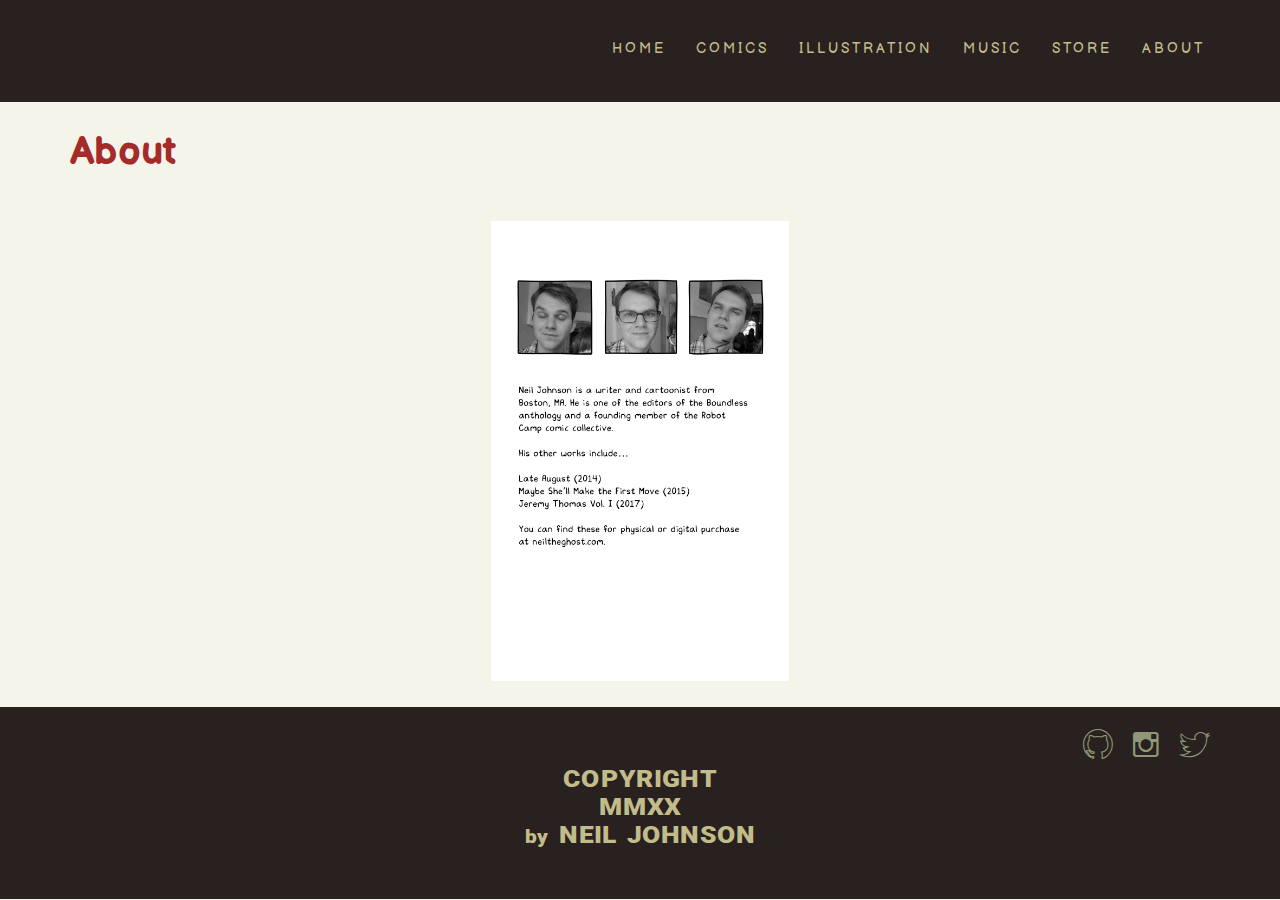
==== about/index.html @ 248c748d "linked all html documents. made simple landing pages. working on comics page layout" ====
<!DOCTYPE html>
<!-- encompasses all that is html. en for english -->
<html lang="en">
    <!-- this defines the tab title and all css docs -->
    <head>
        <!-- vendor sytlesheets to normalize and stick to grid conventions -->
        <link rel="stylesheet" type="text/css" href="../vendors/css/normalize.css">
        <link rel="stylesheet" type="text/css" href="../vendors/css/Grid.css">
        <!-- my very own stylesheet -->
        <link rel="stylesheet" type="text/css" href="../resources/css/style.css">
        <!-- ion icons css file that allows for the i class icons to be used -->
        <link rel="stylesheet" type="text/css" href="../vendors/css/ionicons.min.css">
        <!-- google font. I can change this down the road -->
        <link href="https://fonts.googleapis.com/css2?family=Balsamiq+Sans:ital@0;1&display=swap" rel="stylesheet">
        <link href="https://fonts.googleapis.com/css2?family=Roboto:wght@500;900&display=swap" rel="stylesheet">
        <title>neil.the.ghost</title>
    </head>
    <!-- the stuff at the top. -->
    <!-- body of the website. this is the contents of the website -->
    <body>
        <div class="header">
            <nav class="row">
                <!-- <img id="header-logo" src="resources/img/home.png" alt="home-logo"> -->
                <ul class="main-nav">
                    <li><a id="Nav-Home" href="../index.html">Home</a></li>
                    <li><a id="Nav-Comics" href="../comics/">Comics</a></li>
                    <li><a id="Nav-Illustration" href="../illustration/">Illustration</a></li>
                    <li><a id="Nav-Music" href="../music/">Music</a></li>
                    <li><a id="Nav-Store" href="https://gumroad.com/neiltheghost">Store</a></li>
                    <li><a id="Nav-About" href="../about/">About</a></li>
                </ul>
            </nav>
        </div>
        <section class="title-section row">
            <h1>About</h1>
        </section>
        <section class="photo-section row">
            <img src="../resources/img/misc/about-me.jpg" alt="Neil Johnson about me">
        </section>
        <footer>
            <div class="row">
                <ul class="social-links">
                    <li><a href="https://github.com/neilejohnson"><i class="ion-social-github-outline"></i></a></li>
                    <li><a href="https://www.instagram.com/burningflies/"><i class="ion-social-instagram-outline"></i></a></li>
                    <li><a href="https://twitter.com/neil_the_ghost"><i class="ion-social-twitter-outline"></i></a></li>
                </ul>
            </div>
            <p class="footer-text">
                COPYRIGHT<br>MMXX<br><span>by</span> NEIL JOHNSON
            </p>
        </footer>
        <script src="resources/js/app.js"></script>
    </body>
</html>
---- vendors/css/Grid.css ----
/*  SECTIONS  ============================================================================= */

.section {
	clear: both;
	padding: 0px;
	margin: 0px;
}

/*  GROUPING  ============================================================================= */

.row {
    zoom: 1; /* For IE 6/7 (trigger hasLayout) */
}

.row:before,
.row:after {
    content:"";
    display:table;
}
.row:after {
    clear:both;
}

/*  GRID COLUMN SETUP   ==================================================================== */

.col {
	display: block;
	float:left;
	margin: 1% 0 1% 1.6%;
}

.col:first-child { margin-left: 0; } /* all browsers except IE6 and lower */


/*  REMOVE MARGINS AS ALL GO FULL WIDTH AT 480 PIXELS */

@media only screen and (max-width: 480px) {
	.col { 
		/*margin: 1% 0 1% 0%;*/
        margin: 0;
	}
}


/*  GRID OF TWO   ============================================================================= */


.span-2-of-2 {
	width: 100%;
}

.span-1-of-2 {
	width: 49.2%;
}

/*  GO FULL WIDTH AT LESS THAN 480 PIXELS */

@media only screen and (max-width: 480px) {
	.span-2-of-2 {
		width: 100%; 
	}
	.span-1-of-2 {
		width: 100%; 
	}
}


/*  GRID OF THREE   ============================================================================= */

	
.span-3-of-3 {
	width: 100%; 
}

.span-2-of-3 {
	width: 66.13%; 
}

.span-1-of-3 {
	width: 32.26%; 
}


/*  GO FULL WIDTH AT LESS THAN 480 PIXELS */

@media only screen and (max-width: 480px) {
	.span-3-of-3 {
		width: 100%; 
	}
	.span-2-of-3 {
		width: 100%; 
	}
	.span-1-of-3 {
		width: 100%;
	}
}

/*  GRID OF FOUR   ============================================================================= */

	
.span-4-of-4 {
	width: 100%; 
}

.span-3-of-4 {
	width: 74.6%; 
}

.span-2-of-4 {
	width: 49.2%; 
}

.span-1-of-4 {
	width: 23.8%; 
}


/*  GO FULL WIDTH AT LESS THAN 480 PIXELS */

@media only screen and (max-width: 480px) {
	.span-4-of-4 {
		width: 100%; 
	}
	.span-3-of-4 {
		width: 100%; 
	}
	.span-2-of-4 {
		width: 100%; 
	}
	.span-1-of-4 {
		width: 100%; 
	}
}


/*  GRID OF FIVE   ============================================================================= */

	
.span-5-of-5 {
	width: 100%;
}

.span-4-of-5 {
  	width: 79.68%; 
}

.span-3-of-5 {
  	width: 59.36%; 
}

.span-2-of-5 {
  	width: 39.04%;
}

.span-1-of-5 {
  	width: 18.72%;
}


/*  GO FULL WIDTH AT LESS THAN 480 PIXELS */

@media only screen and (max-width: 480px) {
	.span-5-of-5 {
		width: 100%; 
	}
	.span-4-of-5 {
		width: 100%; 
	}
	.span-3-of-5 {
		width: 100%; 
	}
	.span-2-of-5 {
		width: 100%; 
	}
	.span-1-of-5 {
		width: 100%; 
	}
}


/*  GRID OF SIX   ============================================================================= */


.span-6-of-6 {
	width: 100%;
}

.span-5-of-6 {
  	width: 83.06%;
}

.span-4-of-6 {
  	width: 66.13%;
}

.span-3-of-6 {
  	width: 49.2%;
}

.span-2-of-6 {
  	width: 32.26%;
}

.span-1-of-6 {
  	width: 15.33%;
}


/*  GO FULL WIDTH AT LESS THAN 480 PIXELS */

@media only screen and (max-width: 480px) {
	.span-6-of-6 {
		width: 100%; 
	}
	.span-5-of-6 {
		width: 100%; 
	}
	.span-4-of-6 {
		width: 100%; 
	}
	.span-3-of-6 {
		width: 100%; 
	}
	.span-2-of-6 {
		width: 100%; 
	}
	.span-1-of-6 {
		width: 100%; 
	}
}



/*  GRID OF SEVEN   ============================================================================= */


.span-7-of-7 {
	width: 100%;
}

.span-6-of-7 {
	width: 85.48%;
}

.span-5-of-7 {
  	width: 70.97%;
}

.span-4-of-7 {
  	width: 56.45%;
}

.span-3-of-7 {
  	width: 41.94%;
}

.span-2-of-7 {
  	width: 27.42%;
}

.span-1-of-7 {
  	width: 12.91%;
}


/*  GO FULL WIDTH AT LESS THAN 480 PIXELS */

@media only screen and (max-width: 480px) {
	.span-7-of-7 {
		width: 100%; 
	}
	.span-6-of-7 {
		width: 100%; 
	}
	.span-5-of-7 {
		width: 100%; 
	}
	.span-4-of-7 {
		width: 100%; 
	}
	.span-3-of-7 {
		width: 100%; 
	}
	.span-2-of-7 {
		width: 100%; 
	}
	.span-1-of-7 {
		width: 100%; 
	}
}


/*  GRID OF EIGHT   ============================================================================= */

	
.span-8-of-8 {
	width: 100%;
}

.span-7-of-8 {
	width: 87.3%; 
}

.span-6-of-8 {
	width: 74.6%; 
}

.span-5-of-8 {
	width: 61.9%; 
}

.span-4-of-8 {
	width: 49.2%; 
}

.span-3-of-8 {
	width: 36.5%;
}

.span-2-of-8 {
	width: 23.8%; 
}

.span-1-of-8 {
	width: 11.1%; 
}


/*  GO FULL WIDTH AT LESS THAN 480 PIXELS */

@media only screen and (max-width: 480px) {
	.span-8-of-8 {
		width: 100%; 
	}
	.span-7-of-8 {
		width: 100%; 
	}
	.span-6-of-8 {
		width: 100%; 
	}
	.span-5-of-8 {
		width: 100%; 
	}
	.span-4-of-8 {
		width: 100%; 
	}
	.span-3-of-8 {
		width: 100%; 
	}
	.span-2-of-8 {
		width: 100%; 
	}
	.span-1-of-8 {
		width: 100%; 
	}
}


/*  GRID OF NINE   ============================================================================= */


.span-9-of-9 {
	width: 100%;
}

.span-8-of-9 {
	width: 88.71%;
}

.span-7-of-9 {
	width: 77.42%; 
}

.span-6-of-9 {
	width: 66.13%; 
}

.span-5-of-9 {
	width: 54.84%; 
}

.span-4-of-9 {
	width: 43.55%; 
}

.span-3-of-9 {
	width: 32.26%;
}

.span-2-of-9 {
	width: 20.97%; 
}

.span-1-of-9 {
	width: 9.68%; 
}


/*  GO FULL WIDTH AT LESS THAN 480 PIXELS */

@media only screen and (max-width: 480px) {
	.span-9-of-9 {
		width: 100%; 
	}
	.span-8-of-9 {
		width: 100%; 
	}
	.span-7-of-9 {
		width: 100%; 
	}
	.span-6-of-9 {
		width: 100%; 
	}
	.span-5-of-9 {
		width: 100%; 
	}
	.span-4-of-9 {
		width: 100%; 
	}
	.span-3-of-9 {
		width: 100%; 
	}
	.span-2-of-9 {
		width: 100%; 
	}
	.span-1-of-9 {
		width: 100%; 
	}
}


/*  GRID OF TEN   ============================================================================= */


.span-10-of-10 {
	width: 100%;
}

.span-9-of-10 {
	width: 89.84%;
}

.span-8-of-10 {
	width: 79.68%;
}

.span-7-of-10 {
	width: 69.52%; 
}

.span-6-of-10 {
	width: 59.36%; 
}

.span-5-of-10 {
	width: 49.2%; 
}

.span-4-of-10 {
	width: 39.04%; 
}

.span-3-of-10 {
	width: 28.88%;
}

.span-2-of-10 {
	width: 18.72%; 
}

.span-1-of-10 {
	width: 8.56%; 
}


/*  GO FULL WIDTH AT LESS THAN 480 PIXELS */

@media only screen and (max-width: 480px) {
	.span-10-of-10 {
		width: 100%; 
	}
	.span-9-of-10 {
		width: 100%; 
	}
	.span-8-of-10 {
		width: 100%; 
	}
	.span-7-of-10 {
		width: 100%; 
	}
	.span-6-of-10 {
		width: 100%; 
	}
	.span-5-of-10 {
		width: 100%; 
	}
	.span-4-of-10 {
		width: 100%; 
	}
	.span-3-of-10 {
		width: 100%; 
	}
	.span-2-of-10 {
		width: 100%; 
	}
	.span-1-of-10 {
		width: 100%; 
	}
}


/*  GRID OF ELEVEN   ============================================================================= */

.span-11-of-11 {
	width: 100%;
}

.span-10-of-11 {
	width: 90.76%;
}

.span-9-of-11 {
	width: 81.52%;
}

.span-8-of-11 {
	width: 72.29%;
}

.span-7-of-11 {
	width: 63.05%; 
}

.span-6-of-11 {
	width: 53.81%; 
}

.span-5-of-11 {
	width: 44.58%; 
}

.span-4-of-11 {
	width: 35.34%; 
}

.span-3-of-11 {
	width: 26.1%;
}

.span-2-of-11 {
	width: 16.87%; 
}

.span-1-of-11 {
	width: 7.63%; 
}


/*  GO FULL WIDTH AT LESS THAN 480 PIXELS */

@media only screen and (max-width: 480px) {
	.span-11-of-11 {
		width: 100%; 
	}
	.span-10-of-11 {
		width: 100%; 
	}
	.span-9-of-11 {
		width: 100%; 
	}
	.span-8-of-11 {
		width: 100%; 
	}
	.span-7-of-11 {
		width: 100%; 
	}
	.span-6-of-11 {
		width: 100%; 
	}
	.span-5-of-11 {
		width: 100%; 
	}
	.span-4-of-11 {
		width: 100%; 
	}
	.span-3-of-11 {
		width: 100%; 
	}
	.span-2-of-11 {
		width: 100%; 
	}
	.span-1-of-11 {
		width: 100%; 
	}
}


/*  GRID OF TWELVE   ============================================================================= */

.span-12-of-12 {
	width: 100%;
}

.span-11-of-12 {
	width: 91.53%;
}

.span-10-of-12 {
	width: 83.06%;
}

.span-9-of-12 {
	width: 74.6%;
}

.span-8-of-12 {
	width: 66.13%;
}

.span-7-of-12 {
	width: 57.66%; 
}

.span-6-of-12 {
	width: 49.2%; 
}

.span-5-of-12 {
	width: 40.73%; 
}

.span-4-of-12 {
	width: 32.26%; 
}

.span-3-of-12 {
	width: 23.8%;
}

.span-2-of-12 {
	width: 15.33%; 
}

.span-1-of-12 {
	width: 6.86%; 
}


/*  GO FULL WIDTH AT LESS THAN 480 PIXELS */

@media only screen and (max-width: 480px) {
	.span-12-of-12 {
		width: 100%; 
	}
	.span-11-of-12 {
		width: 100%; 
	}
	.span-10-of-12 {
		width: 100%; 
	}
	.span-9-of-12 {
		width: 100%; 
	}
	.span-8-of-12 {
		width: 100%; 
	}
	.span-7-of-12 {
		width: 100%; 
	}
	.span-6-of-12 {
		width: 100%; 
	}
	.span-5-of-12 {
		width: 100%; 
	}
	.span-4-of-12 {
		width: 100%; 
	}
	.span-3-of-12 {
		width: 100%; 
	}
	.span-2-of-12 {
		width: 100%; 
	}
	.span-1-of-12 {
		width: 100%; 
	}
}
---- resources/css/style.css ----
/* Colors *\

off-black: #29211F
off-white: #F5F4EB
beige: #C2BB8A
burnt orange: #C27D38
greenish: #8D9876

 \*       */

/* ---------------------------- */
/* Basic Setup */
/* ---------------------------- */

/* gets rid of all margins, padding and box-sizing. suggested to add at the beginning of all css sheets */
* {
    margin: 0;
    padding: 0;
    box-sizing: border-box;
}

/* sets up the basic default style rules of the website. */
html, body {
    width: 100%;
    height: 100%;
    background-color: #F5F4EB;
    /* background-color: #7f8c8d; */
    color: #fff;
    /* lato points to the google fonts lato in our style sheet. Arial is specified as backup and sans if that is not available */
    font-family: "Balsamiq Sans", "Arial", sans-serif;
    font-weight: 500;
    /* base font-size here is defined. All other font-size will be percentages based off this. */
    font-size: 20px;
    text-rendering: optimizeLegibility;
    overflow-x: hidden;
}


/* this is defining clearfix. it will fix the spacing when a float or ul messes up the spacing */
.clearfix {zoom: 1}
.clearfix:after {
    content: '.';
    clear: both;
    display: block;
    height: 0;
    visibility: hidden;
}

/* ---------------------------- */
/* Reusable objects */
/* ---------------------------- */

/* This row is the only one with pixel value. all others will be relative to this */
.row {
    max-width: 1140px;
    /* top and bottom margins are set to 0. left and right set to auto or centered */
    margin: 0 auto;
}

/* ---------------------------- */
/* Headings */
/* ---------------------------- */

h1 {
    color: #C27D38;
}

/* ---------------------------- */
/* Header */
/* ---------------------------- */

.header {
    background-color: #29211F;
}
/* 
#header-logo {
    display: inline-block;
    border-radius: 200px;
    margin-top: 20px;
    margin-left: 40px;
} */

.main-nav {
    float: right;
    /* get rid of bullet points */
    list-style: none;
    /* distance from top */
    margin: 35px 0px;
}

.main-nav li {
    /* makes the list horizontal instead of vertical */
    display: inline-block;
    /* how many pixels they are spaced apart */
    /* border-top: 1px solid #C2BB8A;
    border-bottom: 1px solid #C2BB8A; */
    font-size: 105%;
}

.main-nav li:first-child { margin-left: 0px; }

.main-nav li a:link,
.main-nav li a:visited {
    display: block;
    margin-left: 15px;
    padding: 7px 5px;
    letter-spacing: 3px;
    color: #C2BB8A;
    font-size: 65%;
    text-decoration: none;
    text-transform: uppercase;
    border-bottom: 2px solid transparent; 
    transition: opacity 0.2s;
}

.main-nav li a:hover,
.main-nav li a:active {
    opacity: 70%;
    /*padding-bottom: 5px; */
    border-bottom: 2px solid #C2BB8A; 
}

/* ---------------------------- */
/* H Elements */
/* ---------------------------- */

h1 {
    color: brown;
}

h2 {
    color: green;
}

h3 {
    color: blue;
}

/* ---------------------------- */
/* Footer */
/* ---------------------------- */

footer {
    padding-top: 20px;
    padding-bottom: 50px;
    background-color: #29211F;
}

footer p {
    font-family: "Roboto", "Arial", sans-serif;
    font-size: 120%;
    text-align: center;
    color: #C2BB8A;
    word-spacing: 3px;
    letter-spacing: .5px;
    font-weight: 900;
    transform: scale(1.1, 1);
}

footer p span {
    font-size: 80%;
}

.social-links {
    float: right;
    list-style: none;
}

.social-links li {
    display: inline-block;
    font-size: 170%;
}

.social-links li a:link,
.social-links li a:visited {
    margin-left: 15px;
    color: #8D9876;
    transition: opacity 0.2s;
}

.social-links li a:hover,
.social-links li a:active {
    opacity: 60%;
}

.photo-section {
    text-align: center;
    display: block;
}

.photo-section img {
    height: 500px;
    width: auto;
    padding: 20px 0;
}

.ribbon {
    display: block;
    text-align: center;
    margin-top: 40px;
    margin-bottom: 20px;
}
.ribbon img {
    height: 400px;
    width: auto;
}

/* ---------------------------- */
/* Comics */
/* ---------------------------- */

.comic-description {
    color: #29211F;
    width: 60%;
    margin-left: 20%;
    margin-top: 30px;
    margin-bottom: 50px;
}

.comic-container {
    width: 70%;
    margin-left: 15%;
    text-align: center;
}

/* E-H */

.e-h-page img {
    display: block;
    /* center all block elements */
    margin: auto;
    height: 700px;
    width: auto;
    margin-bottom: 50px;
}

/* SAD LAND */

.sad-land-page img {
    height: 300px;
    width: auto;
    margin-bottom: 40px;
}

.sad-land-page img:last-child {
    padding-left: 5px;
}

/* SAD CASTLE */

.sad-castle-page img {
    height: 325px;
    width: auto;
    margin-bottom: 30px;
}

.sad-castle-page img:last-child {
    padding-left: 9px;
}

/* THE LAST STOP */

.the-last-stop-page img {
    display: block;
    margin: auto;
    height: 900px;
    width: auto;
    margin-bottom: 50px;
}

.comics-landing-page {
    margin-top: 50px;
    text-align: center;
    margin-bottom: 70px;
}

.comics-landing-page img {
    height: 300px;
    width: auto;
    padding-right: 20px;
    padding-top: 20px;
}

.comics-landing-page img:nth-child(3n) {
    padding-right: 0px;
}

/* ---------------------------- */
/* Overlay */
/* ---------------------------- */

/* this targets the container that holds the img and text it makes it one solid unit */
.img-container {
    /*  */
    position: relative;
    display: inline-block;
    height: 300px;
    width: auto;
}

.img-container img {
    display: block;
}

.overlay {
    position: absolute;
    /* speed of all transition */
    transition: all .3s ease;
    opacity: 0;
    background-color: #eee;
}

.img-container:hover .overlay{
    opacity: 1;
}

.text {
    color: black;
    position: absolute;
    top: 50%;
    left: 50%;
    transform: translate(-50%, -50%);
}

.overlay-right {
    height: 100%;
    width: 0;
    top: 0;
    left: 0;
}

.img-container:hover .overlay-right{
    width: 100%;
}

p {
    color: brown;
}
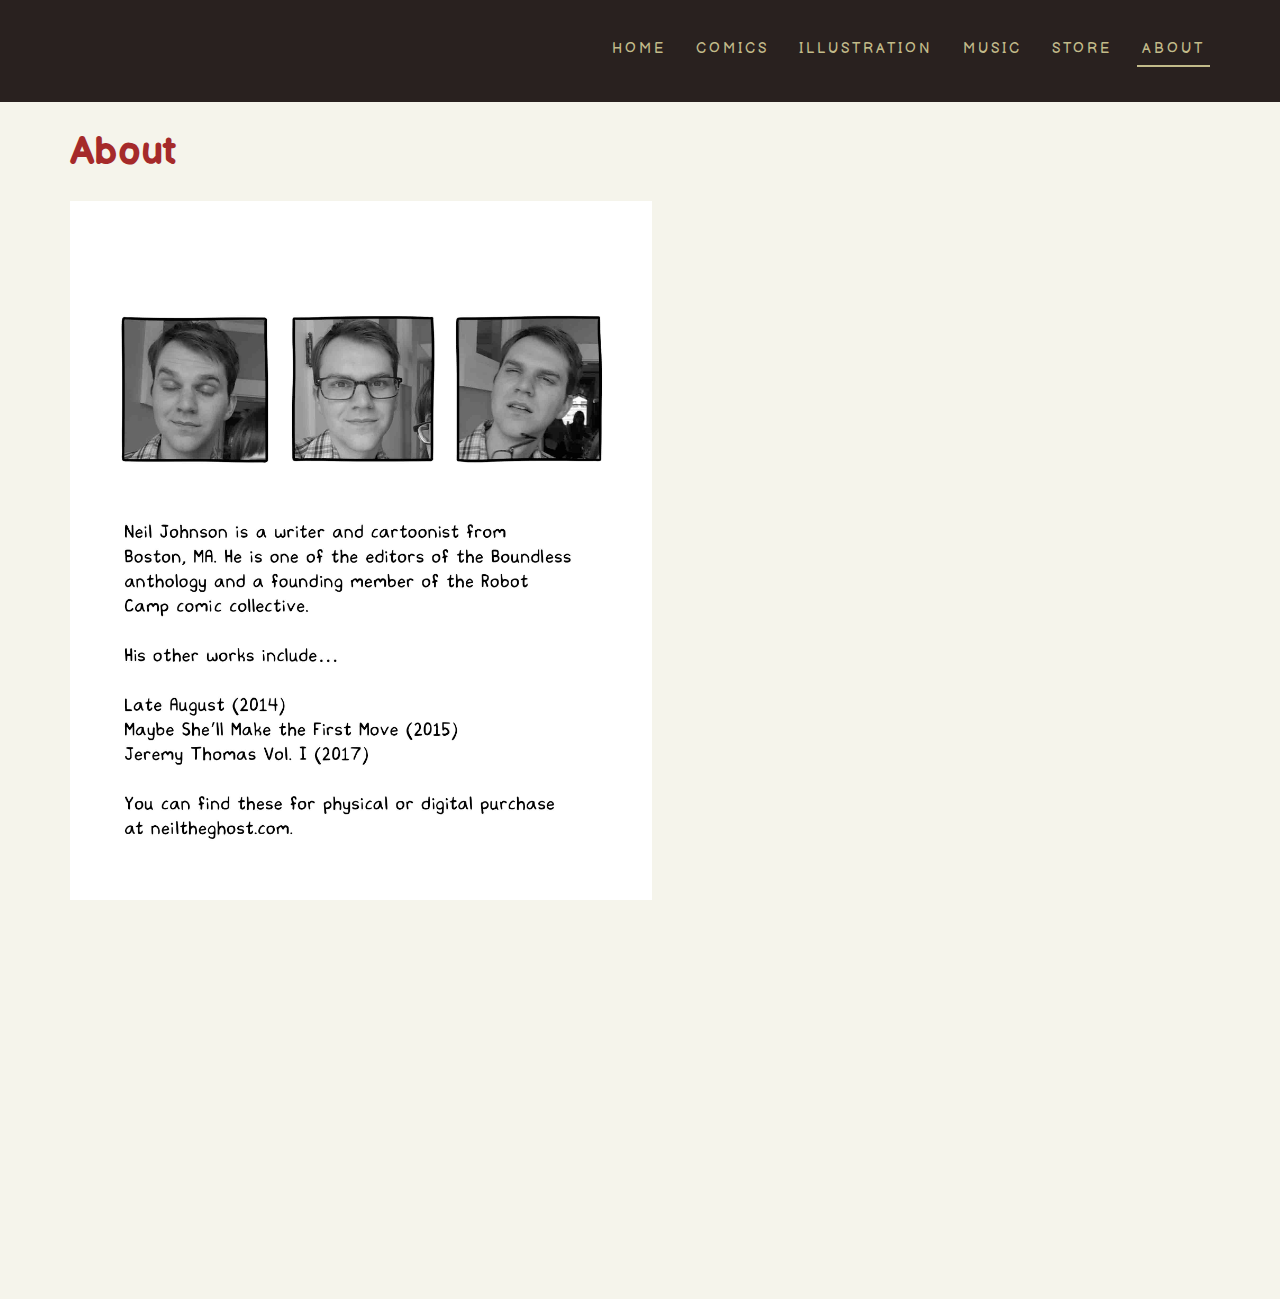
==== commit d30c8c8f: "nav overhaul and some work on the illustration page" ====
--- a/about/index.html
+++ b/about/index.html
@@ -22,19 +22,19 @@
             <nav class="row">
                 <!-- <img id="header-logo" src="resources/img/home.png" alt="home-logo"> -->
                 <ul class="main-nav">
-                    <li><a id="Nav-Home" href="../index.html">Home</a></li>
-                    <li><a id="Nav-Comics" href="../comics/">Comics</a></li>
-                    <li><a id="Nav-Illustration" href="../illustration/">Illustration</a></li>
-                    <li><a id="Nav-Music" href="../music/">Music</a></li>
-                    <li><a id="Nav-Store" href="https://gumroad.com/neiltheghost">Store</a></li>
-                    <li><a id="Nav-About" href="../about/">About</a></li>
+                    <li><a class="nav-other" href="../index.html">Home</a></li>
+                    <li><a class="nav-other" href="../comics/">Comics</a></li>
+                    <li><a class="nav-other" href="../illustration/">Illustration</a></li>
+                    <li><a class="nav-other" href="../music/">Music</a></li>
+                    <li><a class="nav-other" href="https://gumroad.com/neiltheghost">Store</a></li>
+                    <li><a class="nav-focus" href="../about/">About</a></li>
                 </ul>
             </nav>
         </div>
         <section class="title-section row">
             <h1>About</h1>
         </section>
-        <section class="photo-section row">
+        <section class="about-section row">
             <img src="../resources/img/misc/about-me.jpg" alt="Neil Johnson about me">
         </section>
         <footer>
--- a/resources/css/style.css
+++ b/resources/css/style.css
@@ -73,53 +73,47 @@
 .header {
     background-color: #29211F;
 }
-/* 
-#header-logo {
-    display: inline-block;
-    border-radius: 200px;
-    margin-top: 20px;
-    margin-left: 40px;
-} */
 
 .main-nav {
     float: right;
-    /* get rid of bullet points */
     list-style: none;
-    /* distance from top */
     margin: 35px 0px;
 }
 
 .main-nav li {
-    /* makes the list horizontal instead of vertical */
     display: inline-block;
-    /* how many pixels they are spaced apart */
-    /* border-top: 1px solid #C2BB8A;
-    border-bottom: 1px solid #C2BB8A; */
     font-size: 105%;
 }
 
 .main-nav li:first-child { margin-left: 0px; }
 
-.main-nav li a:link,
-.main-nav li a:visited {
+.nav-other:link,
+.nav-other:visited,
+.nav-focus {
     display: block;
     margin-left: 15px;
     padding: 7px 5px;
     letter-spacing: 3px;
-    color: #C2BB8A;
     font-size: 65%;
     text-decoration: none;
     text-transform: uppercase;
+    color: #C2BB8A;
     border-bottom: 2px solid transparent; 
-    transition: opacity 0.2s;
-}
-
-.main-nav li a:hover,
-.main-nav li a:active {
+    transition: all 0.2s;
+}
+
+.nav-focus {
+    border-bottom: 2px solid #C2BB8A; 
+}
+
+.nav-other:hover,
+.nav-other:active,
+.nav-focus:hover,
+.nav-focus:active {
     opacity: 70%;
-    /*padding-bottom: 5px; */
     border-bottom: 2px solid #C2BB8A; 
 }
+
 
 /* ---------------------------- */
 /* H Elements */
@@ -130,7 +124,19 @@
 }
 
 h2 {
-    color: green;
+    font-family: "Roboto", "Arial", sans-serif;
+    color: #29211F;
+    margin: 60px 0;
+    text-transform: uppercase;
+    letter-spacing: 1.5px;
+    font-size: 200%;
+    font-weight: 300;
+}
+
+h2::after {
+    height:2px;
+    width: 50px;
+    background-color: black;
 }
 
 h3 {
@@ -182,17 +188,6 @@
 .social-links li a:hover,
 .social-links li a:active {
     opacity: 60%;
-}
-
-.photo-section {
-    text-align: center;
-    display: block;
-}
-
-.photo-section img {
-    height: 500px;
-    width: auto;
-    padding: 20px 0;
 }
 
 .ribbon {
@@ -275,63 +270,109 @@
     margin-bottom: 70px;
 }
 
-.comics-landing-page img {
-    height: 300px;
-    width: auto;
-    padding-right: 20px;
-    padding-top: 20px;
-}
-
-.comics-landing-page img:nth-child(3n) {
-    padding-right: 0px;
-}
-
-/* ---------------------------- */
-/* Overlay */
+/* ---------------------------- */
+/* COMICS - Overlay */
 /* ---------------------------- */
 
 /* this targets the container that holds the img and text it makes it one solid unit */
 .img-container {
     /*  */
+    display: inline-block;
     position: relative;
-    display: inline-block;
     height: 300px;
-    width: auto;
-}
-
-.img-container img {
-    display: block;
-}
-
-.overlay {
+    width: 300px;
+    overflow: hidden;
+    margin-right: 20px;
+    margin-top: 20px;
+}
+
+.img-container:nth-child(3n) {
+    padding-right: 0px;
+}
+
+.img-comic {
+    height: 300px;
+    width: 300px;
+    transition: transform .5s;
+}
+
+.img-container:hover .img-comic {
+    transform: scale(1.03);
+}
+
+.img-overlay {
+    background-color: #eee;
     position: absolute;
-    /* speed of all transition */
-    transition: all .3s ease;
     opacity: 0;
-    background-color: #eee;
-}
-
-.img-container:hover .overlay{
+    transition: all .5s ease;
+    top: 100%;
+    bottom: 0;
+    left: 0;
+    right: 0;
+}
+
+.img-container:hover .img-overlay {
+    opacity: .75;
+    top: 85%;
+}
+
+.img-text {
+    position: absolute;
+    bottom: 0px;
+    left: 15px;
+    color: black;
+    opacity: 0;
+    transition: all .5s ease;
+}
+
+.img-container:hover .img-text {
     opacity: 1;
-}
-
-.text {
-    color: black;
+    bottom: 10px;
+}
+
+/* ---------------------------- */
+/* Illustration */
+/* ---------------------------- */
+
+.illustration-section {
+    text-align: center;
+    display: block;
+}
+
+.illustration-container {
+    position: relative;
+    text-align: center;
+    margin-bottom: 70px;
+}
+
+.illustration-img {
+    height: 600px;
+    width: auto;
+    padding: 35px;
+    border-top: 1px solid  #29211F;
+    border-right: 1px solid  #29211F;
+    border-bottom: 1px solid  #29211F;
+    border-left: 1px solid  #29211F;
+}
+
+.illustration-text {
+    font-family: "Roboto", "Arial", sans-serif;
     position: absolute;
-    top: 50%;
+    bottom: -8px;
     left: 50%;
-    transform: translate(-50%, -50%);
-}
-
-.overlay-right {
-    height: 100%;
-    width: 0;
-    top: 0;
-    left: 0;
-}
-
-.img-container:hover .overlay-right{
-    width: 100%;
+    transform: translateX(-50%); 
+    margin: auto;
+    z-index: 1;
+    font-size: 130%;
+    color: #29211F;
+    background-color: #F5F4EB;
+    padding: 0 15px;
+    font-weight: 300;
+}
+
+.about-section img {
+    height: 900px;
+    width: auto;
 }
 
 p {
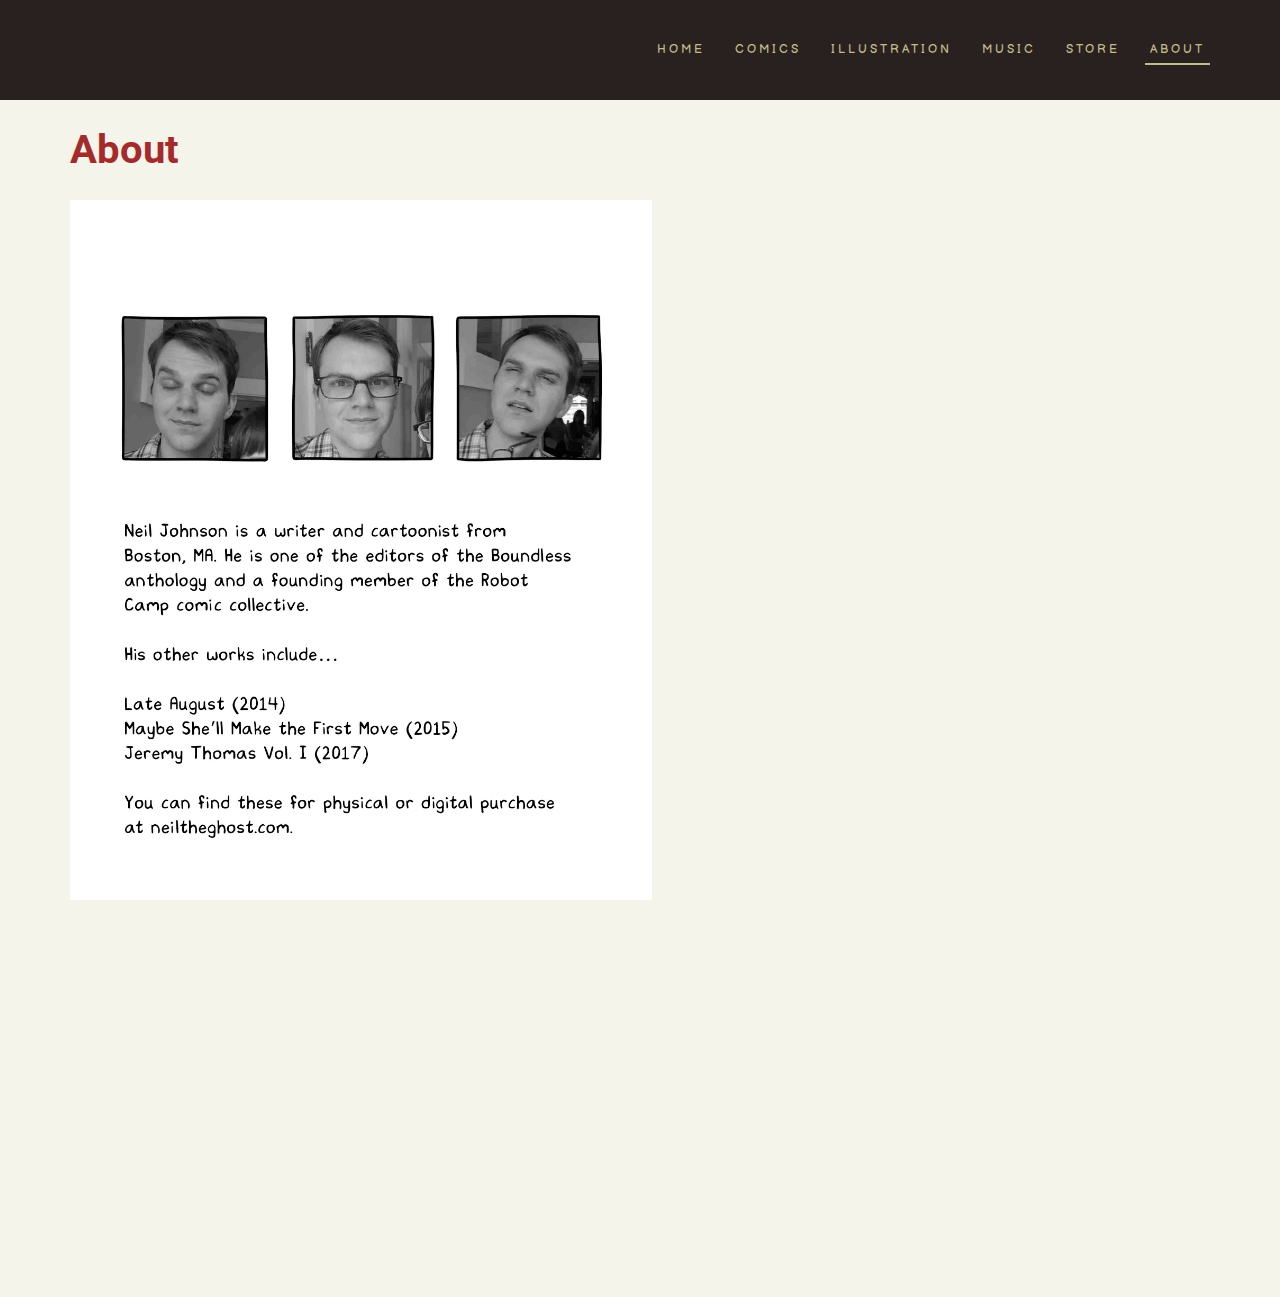
==== commit db43935d: "progress made on responsiveness" ====
--- a/about/index.html
+++ b/about/index.html
@@ -3,11 +3,16 @@
 <html lang="en">
     <!-- this defines the tab title and all css docs -->
     <head>
+        <!-- tells mobile phones not to zoom out -->
+        <meta name="viewport" content="width=device-width, initial-scale=1.0">
+
         <!-- vendor sytlesheets to normalize and stick to grid conventions -->
         <link rel="stylesheet" type="text/css" href="../vendors/css/normalize.css">
         <link rel="stylesheet" type="text/css" href="../vendors/css/Grid.css">
         <!-- my very own stylesheet -->
         <link rel="stylesheet" type="text/css" href="../resources/css/style.css">
+        <!-- media queries -->
+        <link rel="stylesheet" type="text/css" href="../resources/css/queries.css">
         <!-- ion icons css file that allows for the i class icons to be used -->
         <link rel="stylesheet" type="text/css" href="../vendors/css/ionicons.min.css">
         <!-- google font. I can change this down the road -->
--- a/resources/css/style.css
+++ b/resources/css/style.css
@@ -28,7 +28,7 @@
     /* background-color: #7f8c8d; */
     color: #fff;
     /* lato points to the google fonts lato in our style sheet. Arial is specified as backup and sans if that is not available */
-    font-family: "Balsamiq Sans", "Arial", sans-serif;
+    font-family: "Roboto", "Arial", sans-serif;
     font-weight: 500;
     /* base font-size here is defined. All other font-size will be percentages based off this. */
     font-size: 20px;
@@ -82,7 +82,8 @@
 
 .main-nav li {
     display: inline-block;
-    font-size: 105%;
+    font-size: 90%;
+    font-family: "Balsamiq Sans", "Arial", sans-serif;
 }
 
 .main-nav li:first-child { margin-left: 0px; }
@@ -114,7 +115,6 @@
     border-bottom: 2px solid #C2BB8A; 
 }
 
-
 /* ---------------------------- */
 /* H Elements */
 /* ---------------------------- */
@@ -124,7 +124,6 @@
 }
 
 h2 {
-    font-family: "Roboto", "Arial", sans-serif;
     color: #29211F;
     margin: 60px 0;
     text-transform: uppercase;
@@ -140,7 +139,9 @@
 }
 
 h3 {
-    color: blue;
+    color: #29211F;
+    font-size: 140%;
+    margin-bottom: 40px;
 }
 
 /* ---------------------------- */
@@ -154,7 +155,6 @@
 }
 
 footer p {
-    font-family: "Roboto", "Arial", sans-serif;
     font-size: 120%;
     text-align: center;
     color: #C2BB8A;
@@ -193,30 +193,41 @@
 .ribbon {
     display: block;
     text-align: center;
-    margin-top: 40px;
-    margin-bottom: 20px;
-}
+    margin-top: 60px;
+    margin-bottom: 50px;
+    width: auto;
+}
+
 .ribbon img {
-    height: 400px;
-    width: auto;
+    height: 225px;
 }
 
 /* ---------------------------- */
 /* Comics */
 /* ---------------------------- */
+
+
+.comics-landing-page {
+    max-width: 1000px;
+    margin-top: 50px;
+    text-align: center;
+    margin-bottom: 70px;
+}
 
 .comic-description {
     color: #29211F;
-    width: 60%;
-    margin-left: 20%;
+    width: 650px;
+    margin: auto;
     margin-top: 30px;
-    margin-bottom: 50px;
+    margin-bottom: 70px;
 }
 
 .comic-container {
-    width: 70%;
-    margin-left: 15%;
-    text-align: center;
+    width: 800px;
+    margin: auto;
+    text-align: center;
+    padding-top: 70px;
+    border-top: 1px solid #29211F;
 }
 
 /* E-H */
@@ -235,7 +246,7 @@
 .sad-land-page img {
     height: 300px;
     width: auto;
-    margin-bottom: 40px;
+    margin-bottom: 50px;
 }
 
 .sad-land-page img:last-child {
@@ -245,9 +256,9 @@
 /* SAD CASTLE */
 
 .sad-castle-page img {
-    height: 325px;
-    width: auto;
-    margin-bottom: 30px;
+    height: 290px;
+    width: auto;
+    margin-bottom: 60px;
 }
 
 .sad-castle-page img:last-child {
@@ -264,10 +275,24 @@
     margin-bottom: 50px;
 }
 
-.comics-landing-page {
-    margin-top: 50px;
-    text-align: center;
-    margin-bottom: 70px;
+/* JEREMY THOMAS */
+
+.jeremy-thomas-page img {
+    display: block;
+    margin: auto;
+    height: 650px;
+    width: auto;
+    margin-bottom: 60px;
+}
+
+.jeremy-thomas-chapters {
+    text-align: center;
+    margin-bottom: 40px;
+    color: #8D9876;
+}
+
+.jeremy-thomas-chapters li {
+    padding-bottom: 15px;
 }
 
 /* ---------------------------- */
@@ -276,11 +301,10 @@
 
 /* this targets the container that holds the img and text it makes it one solid unit */
 .img-container {
-    /*  */
     display: inline-block;
     position: relative;
-    height: 300px;
-    width: 300px;
+    height: 250px;
+    width: 250px;
     overflow: hidden;
     margin-right: 20px;
     margin-top: 20px;
@@ -291,8 +315,8 @@
 }
 
 .img-comic {
-    height: 300px;
-    width: 300px;
+    height: 250px;
+    width: 250px;
     transition: transform .5s;
 }
 
@@ -319,7 +343,8 @@
 .img-text {
     position: absolute;
     bottom: 0px;
-    left: 15px;
+    left: 20px;
+    font-size: 85%;
     color: black;
     opacity: 0;
     transition: all .5s ease;
@@ -356,7 +381,6 @@
 }
 
 .illustration-text {
-    font-family: "Roboto", "Arial", sans-serif;
     position: absolute;
     bottom: -8px;
     left: 50%;
@@ -376,5 +400,6 @@
 }
 
 p {
-    color: brown;
+    color: #29211F;
+    font-size: 70%;
 }--- a/resources/css/queries.css
+++ b/resources/css/queries.css
@@ -0,0 +1,131 @@
+/* big tablet to 1200px: from 1023px to 1199px */
+@media only screen and (max-width: 1200px) {
+
+    .social-links, 
+    .main-nav {
+        margin-right: 3%;
+    }
+}
+
+/* iPad in portrait mode: from 768px to 1023px */
+@media only screen and (max-width: 1023px) {
+
+/* ---------------------------- */
+/* Comics */
+/* ---------------------------- */
+
+    .comics-landing-page {
+        max-width: 750px;
+    }
+
+    .img-container {
+        display: inline-block;
+        position: relative;
+        height: 225px;
+        width: 225px;
+        overflow: hidden;
+        margin-right: 15px;
+        margin-top: 15px;
+    }
+    
+    .img-comic {
+        height: 225px;
+        width: 225px;
+    }
+
+    .img-text {
+        font-size: 75%;
+    }
+
+}
+
+/* phones smaller than iPad: from 481px to 767px */
+@media only screen and (max-width: 767px) {
+
+/* ---------------------------- */
+/* Comics */
+/* ---------------------------- */
+
+    .ribbon {
+        margin-top: 30px;
+        margin-bottom: 20px;
+    }
+
+    .ribbon img {
+        width: 100%;
+        height: auto;
+    }
+
+    .comic-description {
+        width: 90%;
+        margin-left: 5%;
+        margin-top: 30px;
+        margin-bottom: 40px;
+    }
+
+    .comic-container {
+        width: 90%;
+        margin-left: 5%;
+        padding-top: 50px;
+    }
+
+    .sad-land-page img {
+        display: block;
+        width: 300px;
+        height: auto;
+        margin: auto;
+        margin-bottom: 20px;
+    }
+    
+    .sad-land-page img:last-child {
+        padding-left: 0;
+    }
+
+    .sad-land-page:last-of-type {
+        margin-bottom: 30px;
+    }
+
+/* ---------------------------- */
+/* Footer */
+/* ---------------------------- */
+
+    footer p {
+        font-size: 100%;
+    }
+    
+    footer p span {
+        font-size: 70%;
+    }
+
+    
+    .social-links li {
+        font-size: 150%;
+    }
+
+    .social-links li a:link,
+    .social-links li a:visited {
+        margin-left: 12px;
+    }
+
+}
+
+/* small phones: from 0 to 480px */
+@media only screen and (max-width: 480px) {
+
+    
+/* ---------------------------- */
+/* Comics */
+/* ---------------------------- */
+
+    .ribbon img {
+        width: 170%;
+        height: auto;
+        margin-left: 50%;
+        transform: translateX(-50%);
+    }
+
+    .comic-container {
+        width: 100%;
+        margin-left: 0%;
+    }
+}